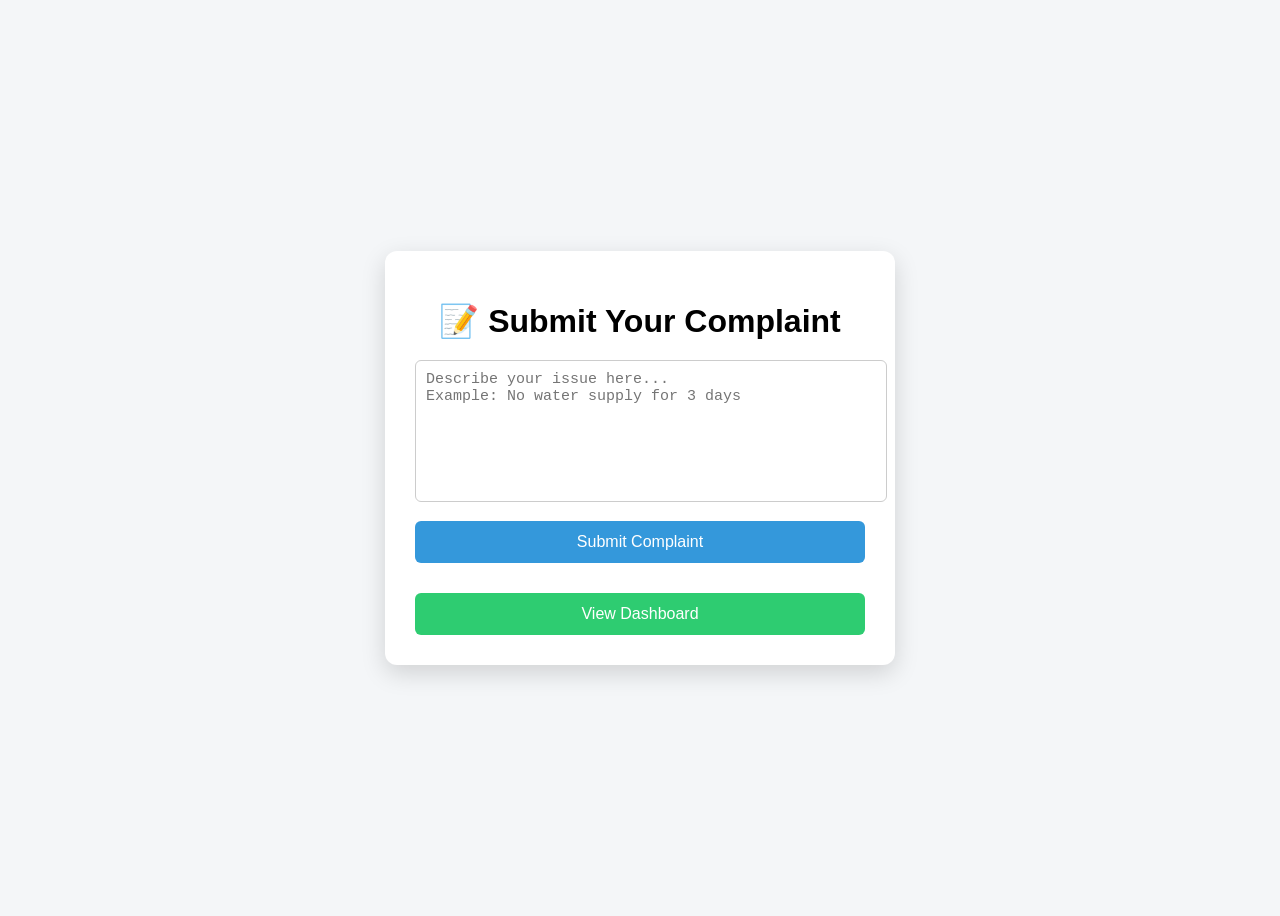
==== grievance-dashboard/templates/complaint_form.html @ 7f1a70db "Jaith,jaithjayan2004@gmail.com,Addin new website" ====
<!DOCTYPE html>
<html lang="en">
<head>
    <meta charset="UTF-8">
    <title>Grievance Submission Portal</title>

    <style>
        body {
            font-family: Arial, sans-serif;
            background: #f4f6f8;
            display: flex;
            justify-content: center;
            align-items: center;
            height: 100vh;
        }

        .container {
            background: white;
            padding: 30px;
            width: 450px;
            border-radius: 12px;
            box-shadow: 0 8px 25px rgba(0,0,0,0.15);
        }

        h1 {
            text-align: center;
            margin-bottom: 20px;
        }

        textarea {
            width: 100%;
            height: 120px;
            padding: 10px;
            font-size: 15px;
            border-radius: 6px;
            border: 1px solid #ccc;
            resize: none;
        }

        button {
            width: 100%;
            padding: 12px;
            margin-top: 15px;
            border: none;
            background: #3498db;
            color: white;
            font-size: 16px;
            border-radius: 6px;
            cursor: pointer;
        }

        button:hover {
            background: #2980b9;
        }

        .result {
            margin-top: 15px;
            font-weight: bold;
            text-align: center;
        }

        .dashboard-btn {
            background: #2ecc71;
        }

        .dashboard-btn:hover {
            background: #27ae60;
        }
    </style>
</head>
<body>

<div class="container">
    <h1>📝 Submit Your Complaint</h1>

    <textarea id="complaint"
        placeholder="Describe your issue here...&#10;Example: No water supply for 3 days"></textarea>

    <button onclick="submitComplaint()">Submit Complaint</button>

    <div class="result" id="result"></div>

    <button class="dashboard-btn" onclick="goToDashboard()">
        View Dashboard
    </button>
</div>

<script>
function submitComplaint() {
    const complaintText = document.getElementById("complaint").value.trim();

    if (!complaintText) {
        alert("Please enter a complaint before submitting.");
        return;
    }

    fetch("/submit", {
        method: "POST",
        headers: {
            "Content-Type": "application/json"
        },
        body: JSON.stringify({ complaint: complaintText })
    })
    .then(response => response.json())
    .then(data => {
        document.getElementById("result").innerText =
            "✅ Complaint categorized as: " + data.category.toUpperCase();

        document.getElementById("complaint").value = "";
    })
    .catch(err => {
        console.error(err);
        alert("Something went wrong. Try again.");
    });
}

function goToDashboard() {
    window.location.href = "/dashboard";
}
</script>

</body>
</html>
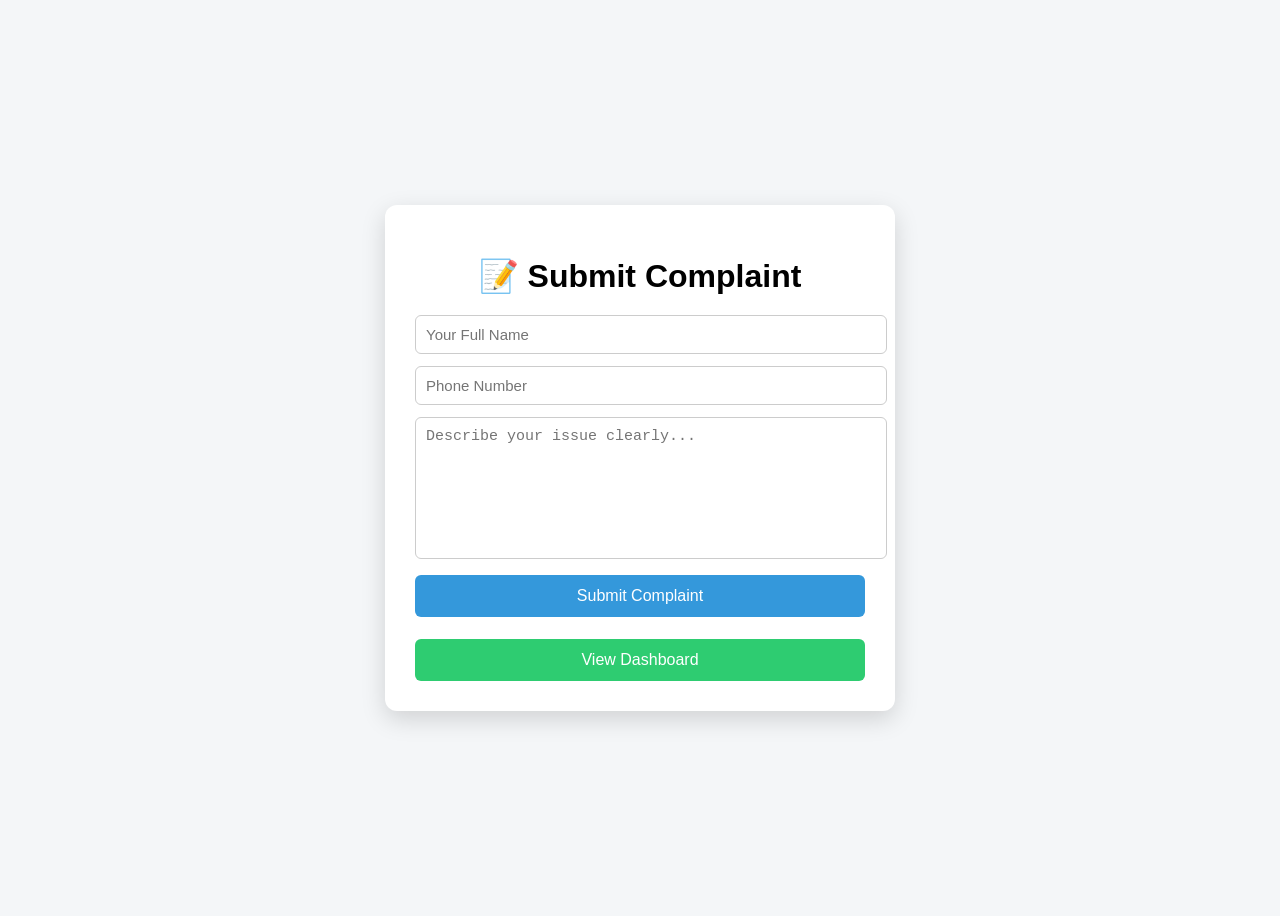
==== commit 895aec70: "Jaith,jaithjayan2004@gmail.com" ====
--- a/grievance-dashboard/templates/complaint_form.html
+++ b/grievance-dashboard/templates/complaint_form.html
@@ -2,7 +2,7 @@
 <html lang="en">
 <head>
     <meta charset="UTF-8">
-    <title>Grievance Submission Portal</title>
+    <title>Grievance Submission</title>
 
     <style>
         body {
@@ -27,59 +27,71 @@
             margin-bottom: 20px;
         }
 
-        textarea {
+        input, textarea {
             width: 100%;
-            height: 120px;
             padding: 10px;
             font-size: 15px;
+            margin-bottom: 12px;
             border-radius: 6px;
             border: 1px solid #ccc;
+        }
+
+        textarea {
+            height: 120px;
             resize: none;
         }
 
         button {
             width: 100%;
             padding: 12px;
-            margin-top: 15px;
             border: none;
-            background: #3498db;
-            color: white;
             font-size: 16px;
             border-radius: 6px;
             cursor: pointer;
         }
 
-        button:hover {
-            background: #2980b9;
+        .submit-btn {
+            background: #3498db;
+            color: white;
         }
 
-        .result {
-            margin-top: 15px;
-            font-weight: bold;
-            text-align: center;
+        .submit-btn:hover {
+            background: #2980b9;
         }
 
         .dashboard-btn {
             background: #2ecc71;
+            color: white;
+            margin-top: 10px;
         }
 
         .dashboard-btn:hover {
             background: #27ae60;
+        }
+
+        .result {
+            text-align: center;
+            margin-top: 12px;
+            font-weight: bold;
         }
     </style>
 </head>
 <body>
 
 <div class="container">
-    <h1>📝 Submit Your Complaint</h1>
+    <h1>📝 Submit Complaint</h1>
+
+    <input type="text" id="name" placeholder="Your Full Name">
+    <input type="text" id="phone" placeholder="Phone Number">
 
     <textarea id="complaint"
-        placeholder="Describe your issue here...&#10;Example: No water supply for 3 days"></textarea>
+        placeholder="Describe your issue clearly..."></textarea>
 
-    <button onclick="submitComplaint()">Submit Complaint</button>
+    <button class="submit-btn" onclick="submitComplaint()">Submit Complaint</button>
 
     <div class="result" id="result"></div>
 
+    <!-- ✅ DASHBOARD BUTTON ADDED BACK -->
     <button class="dashboard-btn" onclick="goToDashboard()">
         View Dashboard
     </button>
@@ -87,33 +99,37 @@
 
 <script>
 function submitComplaint() {
-    const complaintText = document.getElementById("complaint").value.trim();
+    const name = document.getElementById("name").value.trim();
+    const phone = document.getElementById("phone").value.trim();
+    const complaint = document.getElementById("complaint").value.trim();
 
-    if (!complaintText) {
-        alert("Please enter a complaint before submitting.");
+    if (!complaint) {
+        alert("Complaint cannot be empty");
         return;
     }
 
     fetch("/submit", {
         method: "POST",
-        headers: {
-            "Content-Type": "application/json"
-        },
-        body: JSON.stringify({ complaint: complaintText })
+        headers: { "Content-Type": "application/json" },
+        body: JSON.stringify({
+            name: name,
+            phone: phone,
+            complaint: complaint
+        })
     })
-    .then(response => response.json())
-    .then(data => {
+    .then(res => res.json())
+    .then(() => {
         document.getElementById("result").innerText =
-            "✅ Complaint categorized as: " + data.category.toUpperCase();
+            "✅ Complaint submitted successfully";
 
+        document.getElementById("name").value = "";
+        document.getElementById("phone").value = "";
         document.getElementById("complaint").value = "";
     })
-    .catch(err => {
-        console.error(err);
-        alert("Something went wrong. Try again.");
-    });
+    .catch(() => alert("Submission failed"));
 }
 
+/* 🔗 Dashboard connection */
 function goToDashboard() {
     window.location.href = "/dashboard";
 }
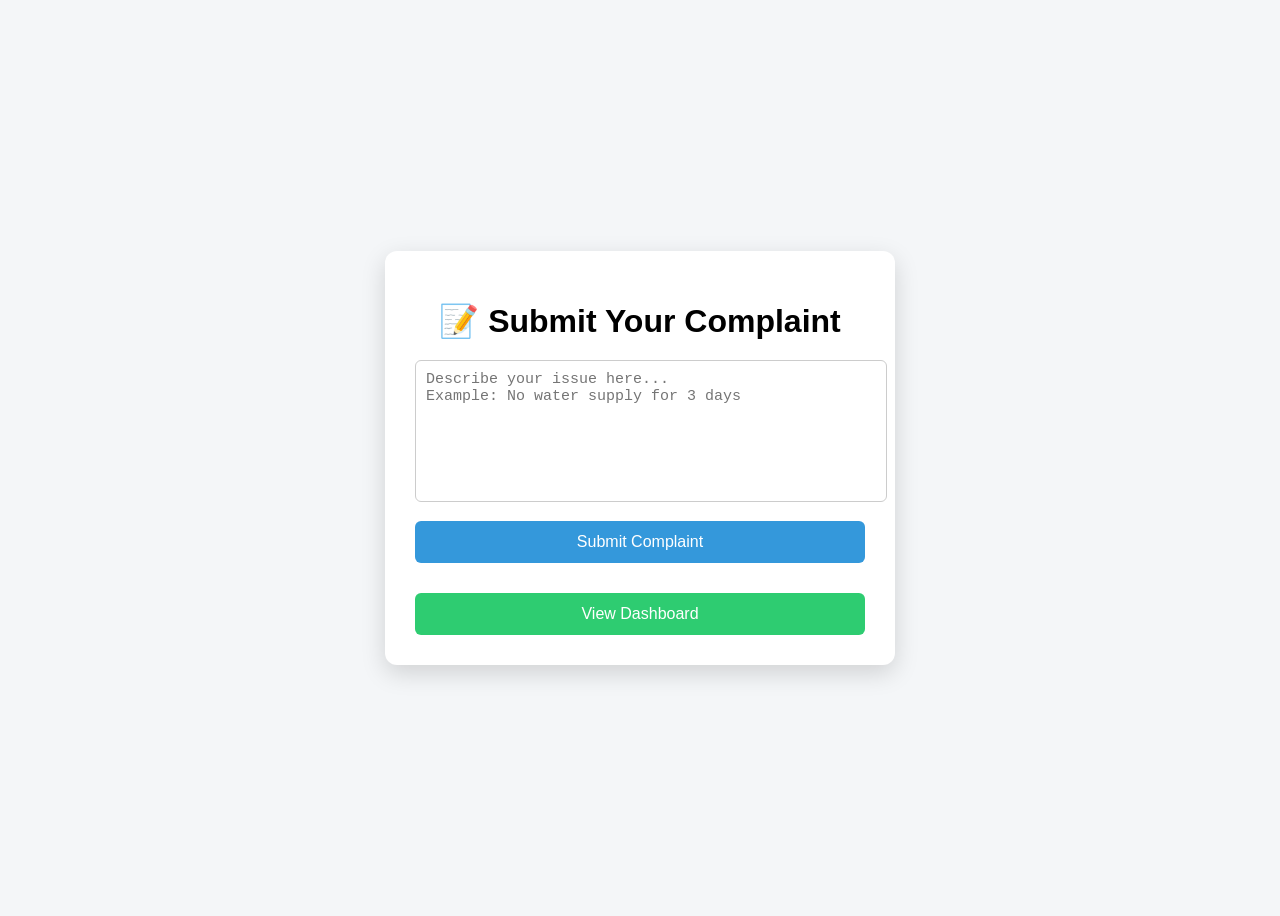
==== commit e0068ad2: "Merge branch 'main' of https://github.com/epochon/Saraswati" ====
--- a/grievance-dashboard/templates/complaint_form.html
+++ b/grievance-dashboard/templates/complaint_form.html
@@ -2,7 +2,7 @@
 <html lang="en">
 <head>
     <meta charset="UTF-8">
-    <title>Grievance Submission</title>
+    <title>Grievance Submission Portal</title>
 
     <style>
         body {
@@ -27,71 +27,59 @@
             margin-bottom: 20px;
         }
 
-        input, textarea {
+        textarea {
             width: 100%;
+            height: 120px;
             padding: 10px;
             font-size: 15px;
-            margin-bottom: 12px;
             border-radius: 6px;
             border: 1px solid #ccc;
-        }
-
-        textarea {
-            height: 120px;
             resize: none;
         }
 
         button {
             width: 100%;
             padding: 12px;
+            margin-top: 15px;
             border: none;
+            background: #3498db;
+            color: white;
             font-size: 16px;
             border-radius: 6px;
             cursor: pointer;
         }
 
-        .submit-btn {
-            background: #3498db;
-            color: white;
+        button:hover {
+            background: #2980b9;
         }
 
-        .submit-btn:hover {
-            background: #2980b9;
+        .result {
+            margin-top: 15px;
+            font-weight: bold;
+            text-align: center;
         }
 
         .dashboard-btn {
             background: #2ecc71;
-            color: white;
-            margin-top: 10px;
         }
 
         .dashboard-btn:hover {
             background: #27ae60;
-        }
-
-        .result {
-            text-align: center;
-            margin-top: 12px;
-            font-weight: bold;
         }
     </style>
 </head>
 <body>
 
 <div class="container">
-    <h1>📝 Submit Complaint</h1>
-
-    <input type="text" id="name" placeholder="Your Full Name">
-    <input type="text" id="phone" placeholder="Phone Number">
+    <h1>📝 Submit Your Complaint</h1>
 
     <textarea id="complaint"
-        placeholder="Describe your issue clearly..."></textarea>
+        placeholder="Describe your issue here...&#10;Example: No water supply for 3 days"></textarea>
 
-    <button class="submit-btn" onclick="submitComplaint()">Submit Complaint</button>
+    <button onclick="submitComplaint()">Submit Complaint</button>
 
     <div class="result" id="result"></div>
 
-    <!-- ✅ DASHBOARD BUTTON ADDED BACK -->
     <button class="dashboard-btn" onclick="goToDashboard()">
         View Dashboard
     </button>
@@ -99,37 +87,33 @@
 
 <script>
 function submitComplaint() {
-    const name = document.getElementById("name").value.trim();
-    const phone = document.getElementById("phone").value.trim();
-    const complaint = document.getElementById("complaint").value.trim();
+    const complaintText = document.getElementById("complaint").value.trim();
 
-    if (!complaint) {
-        alert("Complaint cannot be empty");
+    if (!complaintText) {
+        alert("Please enter a complaint before submitting.");
         return;
     }
 
     fetch("/submit", {
         method: "POST",
-        headers: { "Content-Type": "application/json" },
-        body: JSON.stringify({
-            name: name,
-            phone: phone,
-            complaint: complaint
-        })
+        headers: {
+            "Content-Type": "application/json"
+        },
+        body: JSON.stringify({ complaint: complaintText })
     })
-    .then(res => res.json())
-    .then(() => {
+    .then(response => response.json())
+    .then(data => {
         document.getElementById("result").innerText =
-            "✅ Complaint submitted successfully";
+            "✅ Complaint categorized as: " + data.category.toUpperCase();
 
-        document.getElementById("name").value = "";
-        document.getElementById("phone").value = "";
         document.getElementById("complaint").value = "";
     })
-    .catch(() => alert("Submission failed"));
+    .catch(err => {
+        console.error(err);
+        alert("Something went wrong. Try again.");
+    });
 }
 
-/* 🔗 Dashboard connection */
 function goToDashboard() {
     window.location.href = "/dashboard";
 }
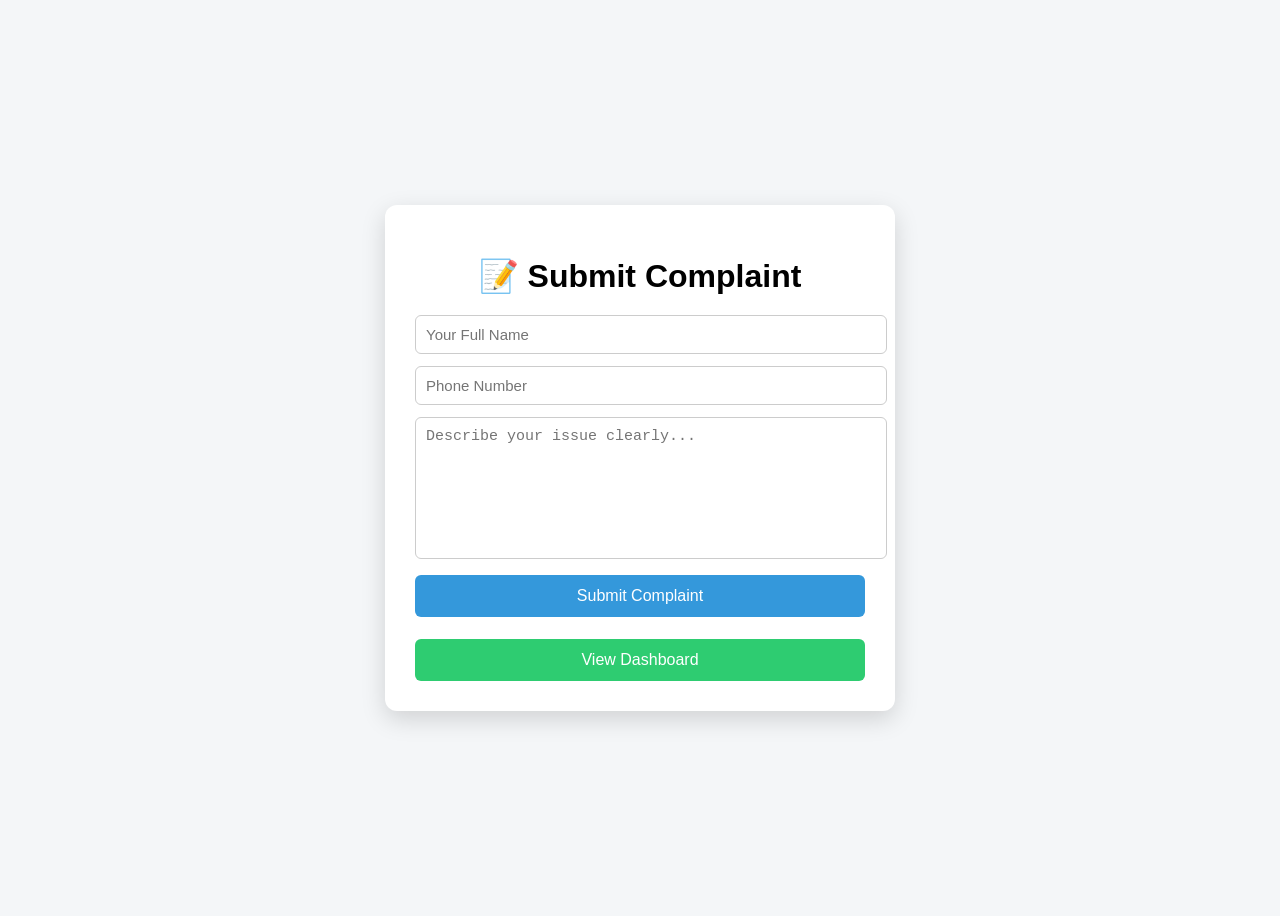
==== commit f1f494c9: "Merge pull request #4 from epochon/jaith-agent Jaith,jaithjayan2004@gmail.com" ====
--- a/grievance-dashboard/templates/complaint_form.html
+++ b/grievance-dashboard/templates/complaint_form.html
@@ -2,7 +2,7 @@
 <html lang="en">
 <head>
     <meta charset="UTF-8">
-    <title>Grievance Submission Portal</title>
+    <title>Grievance Submission</title>
 
     <style>
         body {
@@ -27,59 +27,71 @@
             margin-bottom: 20px;
         }
 
-        textarea {
+        input, textarea {
             width: 100%;
-            height: 120px;
             padding: 10px;
             font-size: 15px;
+            margin-bottom: 12px;
             border-radius: 6px;
             border: 1px solid #ccc;
+        }
+
+        textarea {
+            height: 120px;
             resize: none;
         }
 
         button {
             width: 100%;
             padding: 12px;
-            margin-top: 15px;
             border: none;
-            background: #3498db;
-            color: white;
             font-size: 16px;
             border-radius: 6px;
             cursor: pointer;
         }
 
-        button:hover {
-            background: #2980b9;
+        .submit-btn {
+            background: #3498db;
+            color: white;
         }
 
-        .result {
-            margin-top: 15px;
-            font-weight: bold;
-            text-align: center;
+        .submit-btn:hover {
+            background: #2980b9;
         }
 
         .dashboard-btn {
             background: #2ecc71;
+            color: white;
+            margin-top: 10px;
         }
 
         .dashboard-btn:hover {
             background: #27ae60;
+        }
+
+        .result {
+            text-align: center;
+            margin-top: 12px;
+            font-weight: bold;
         }
     </style>
 </head>
 <body>
 
 <div class="container">
-    <h1>📝 Submit Your Complaint</h1>
+    <h1>📝 Submit Complaint</h1>
+
+    <input type="text" id="name" placeholder="Your Full Name">
+    <input type="text" id="phone" placeholder="Phone Number">
 
     <textarea id="complaint"
-        placeholder="Describe your issue here...&#10;Example: No water supply for 3 days"></textarea>
+        placeholder="Describe your issue clearly..."></textarea>
 
-    <button onclick="submitComplaint()">Submit Complaint</button>
+    <button class="submit-btn" onclick="submitComplaint()">Submit Complaint</button>
 
     <div class="result" id="result"></div>
 
+    <!-- ✅ DASHBOARD BUTTON ADDED BACK -->
     <button class="dashboard-btn" onclick="goToDashboard()">
         View Dashboard
     </button>
@@ -87,33 +99,37 @@
 
 <script>
 function submitComplaint() {
-    const complaintText = document.getElementById("complaint").value.trim();
+    const name = document.getElementById("name").value.trim();
+    const phone = document.getElementById("phone").value.trim();
+    const complaint = document.getElementById("complaint").value.trim();
 
-    if (!complaintText) {
-        alert("Please enter a complaint before submitting.");
+    if (!complaint) {
+        alert("Complaint cannot be empty");
         return;
     }
 
     fetch("/submit", {
         method: "POST",
-        headers: {
-            "Content-Type": "application/json"
-        },
-        body: JSON.stringify({ complaint: complaintText })
+        headers: { "Content-Type": "application/json" },
+        body: JSON.stringify({
+            name: name,
+            phone: phone,
+            complaint: complaint
+        })
     })
-    .then(response => response.json())
-    .then(data => {
+    .then(res => res.json())
+    .then(() => {
         document.getElementById("result").innerText =
-            "✅ Complaint categorized as: " + data.category.toUpperCase();
+            "✅ Complaint submitted successfully";
 
+        document.getElementById("name").value = "";
+        document.getElementById("phone").value = "";
         document.getElementById("complaint").value = "";
     })
-    .catch(err => {
-        console.error(err);
-        alert("Something went wrong. Try again.");
-    });
+    .catch(() => alert("Submission failed"));
 }
 
+/* 🔗 Dashboard connection */
 function goToDashboard() {
     window.location.href = "/dashboard";
 }
